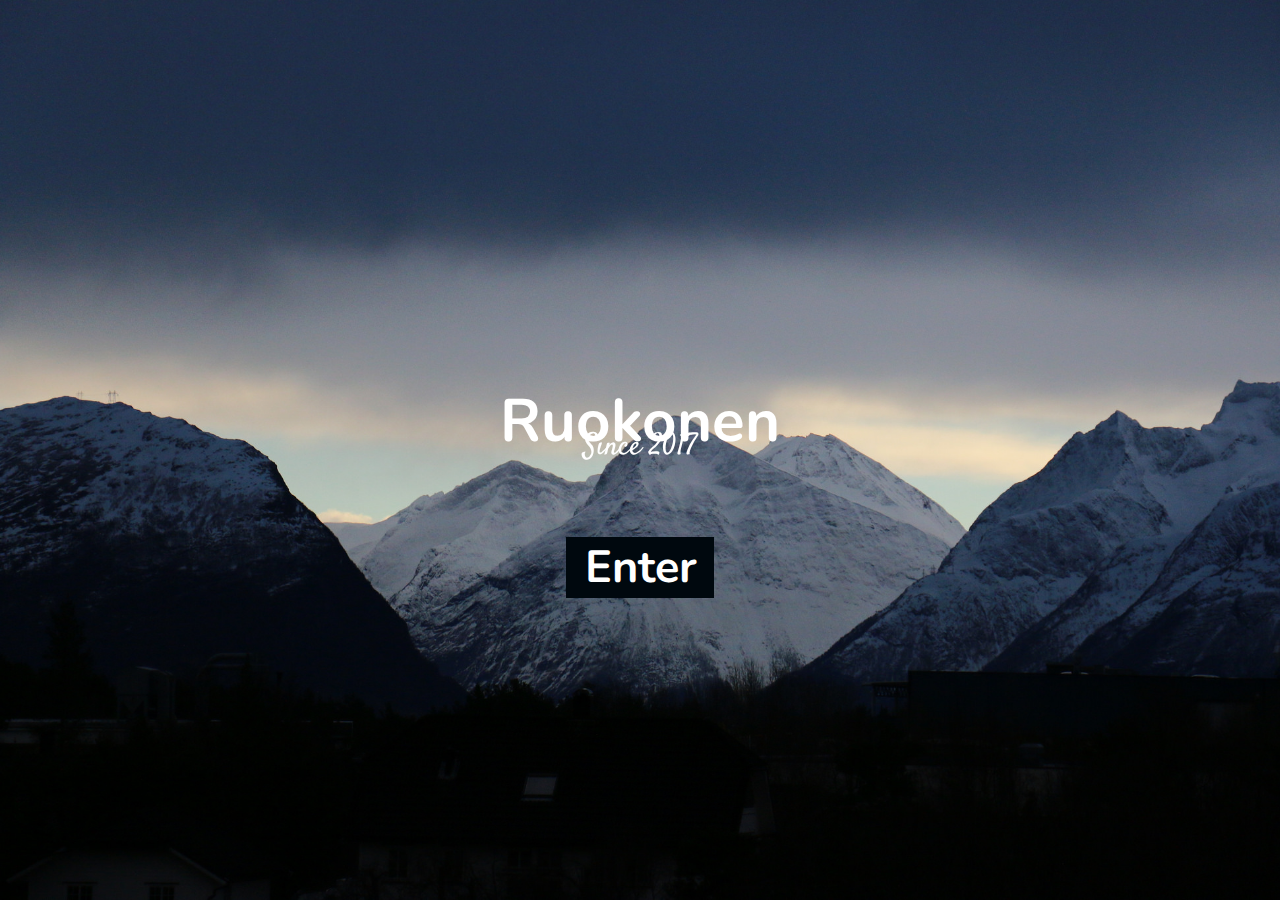
==== index.html @ 566671d4 "Add files via upload" ====
<html>
	<head>
		<title> Company Ex </title>
	  <link rel="stylesheet" type="text/css" href="style.css">
	  <script src="https://ajax.googleapis.com/ajax/libs/jquery/3.1.1/jquery.min.js"></script>
		<script type="text/javascript" src="script.js"></script>
		<link href="https://fonts.googleapis.com/css?family=Montserrat|Nunito|Satisfy" rel="stylesheet">
	</head>
	
	<body>
	
		<div class= "header">
			<div id = "headertext">
				<h2> Ruokonen <h2>
			</div>
		</div>
		
		<a href="info.html">
			<div class = "enterbutton">
				<h2> Enter <h2>
			</div>
		</a>
		
		<div class="undertext">
			<p>Since 2017<p>
		</div>
	
	</body>

</html>
---- style.css ----
.header {
	background-color: rgba(74,117,150,.0);
	height: 280px;
  width: 100%;
	position: relative;
	top:300px;
	animation-name: bgfade;
  animation-duration: 3s;
	animation-delay: 0.5s;
	animation-fill-mode: forwards;

}

#headertext {
	font-family: 'Nunito', sans-serif; 
	font-size: 40px;
	color: white;
	position: relative;
	text-align: center;
	padding: 30px;
	margin: 0 auto;
	
}

body{
	background: url("tones.jpg");;
	background-repeat: no-repeat;
	background-size: cover;
	margin: 0px;
	text-align: center;
	position:absolute;
	left:0px; 
	right:0px; 
	top:0px;
	bottom:0px;
	
}

.enterbutton{
	font-family: 'Nunito', sans-serif; 
	font-size: 30px;
	width:140px;
	position: relative;
  margin: auto;
	top: 220px;
	display: block;
	color: white;
	padding: 0 3px 0 5px;
	background-color: #00080E;
	text-align: center;


	
	
}

.undertext {
	font-family: 'Satisfy', cursive;
  font-size: 30px;
	width:100%;
	color: white;
	position: fixed;
	padding 20px;
  margin: 0 auto 0 auto;
	top: 44%;px;
  
	
}

a:link, a:visited { 
	color: inherit;
	text-decoration: none;
}

@keyframes bgfade {
    from {background-color: rgba(74,117,150,.0);}
    to {background-color: rgba(74,117,150,.30);}
}
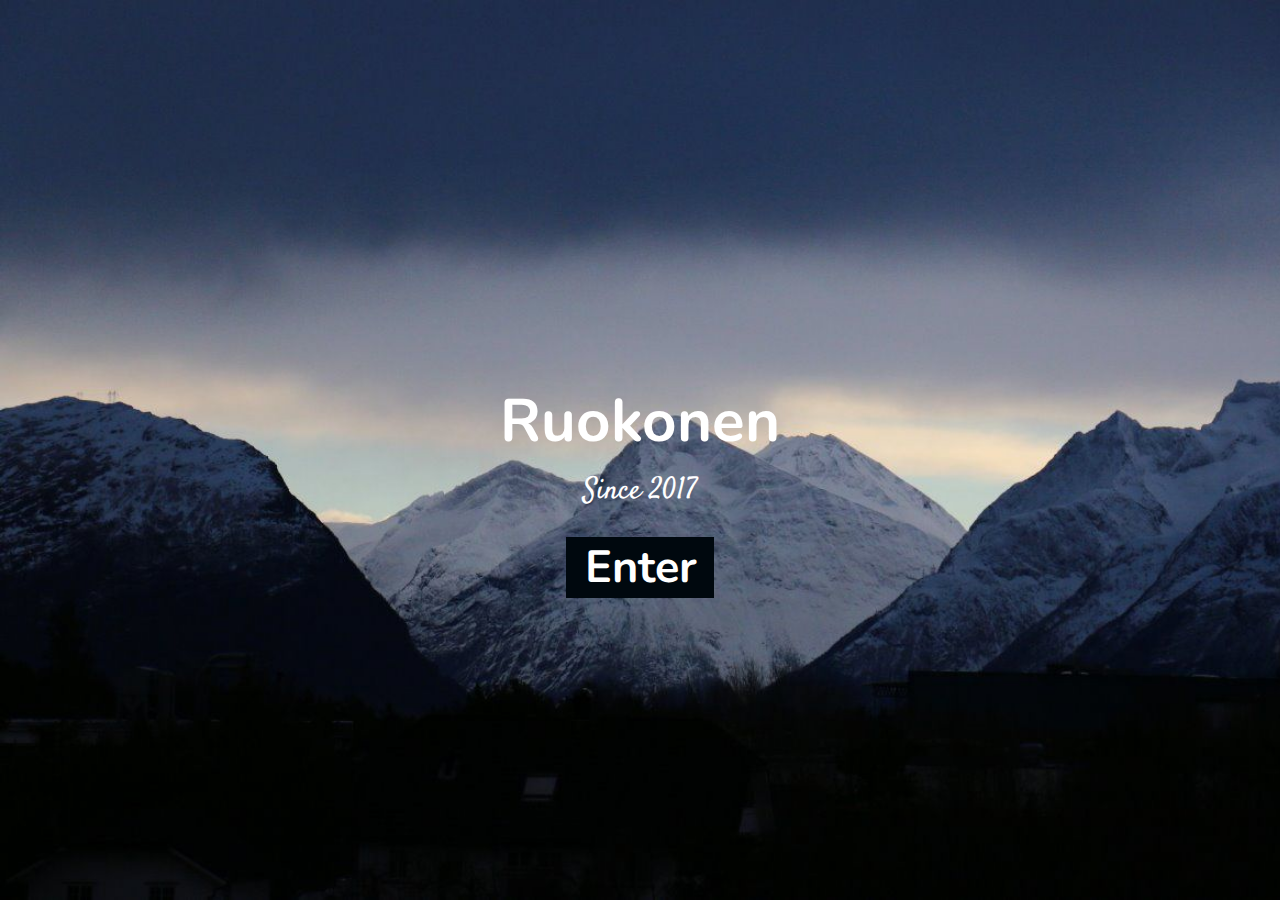
==== commit ebcf4aee: "Add files via upload" ====
--- a/index.html
+++ b/index.html
@@ -8,7 +8,7 @@
 	</head>
 	
 	<body>
-	
+	<div class= "main">
 		<div class= "header">
 			<div id = "headertext">
 				<h2> Ruokonen <h2>
@@ -24,6 +24,7 @@
 		<div class="undertext">
 			<p>Since 2017<p>
 		</div>
+		</div>
 	
 	</body>
 
--- a/style.css
+++ b/style.css
@@ -22,7 +22,7 @@
 	
 }
 
-body{
+.main{
 	background: url("tones.jpg");;
 	background-repeat: no-repeat;
 	background-size: cover;
@@ -34,6 +34,10 @@
 	top:0px;
 	bottom:0px;
 	
+}
+
+.body {
+	margin: 0px;
 }
 
 .enterbutton{
@@ -59,10 +63,10 @@
   font-size: 30px;
 	width:100%;
 	color: white;
-	position: fixed;
+	position: absolute;
 	padding 20px;
   margin: 0 auto 0 auto;
-	top: 44%;px;
+	top: 440;px;
   
 	
 }
@@ -74,6 +78,85 @@
 
 @keyframes bgfade {
     from {background-color: rgba(74,117,150,.0);}
-    to {background-color: rgba(74,117,150,.30);}
+    to {background-color: rgba(74,117,150,.60);}
 }
 
+
+
+
+
+.question {
+	background-color: white;
+	height: 280px;
+  width: 30%;
+	position: relative;
+	margin: auto;
+	font-family: 'Nunito', sans-serif; 
+	padding-bottom: 10px;
+	
+}
+
+.question h2{
+	padding: 12px;
+	background: rgba(74,117,150,0);
+	display: block;
+	animation-name: bgfade;
+  animation-duration: 3s;
+	animation-delay: 0.5s;
+	animation-fill-mode: forwards;
+	
+	
+}
+
+.question p {
+	padding: 12px;
+	padding-top:6px;
+	font-family: 'Overpass', sans-serif;
+	font-size: 18px;
+	margin: 10px;
+}
+
+.info {
+	background: url("retina_wood.jpg");
+	background-size: 100%;
+	background-size: cover;
+	margin: 0px;
+	text-align: center;
+	position:absolute;
+	
+	
+}
+
+.header2 {
+	background: rgba(74,117,150,.0);
+	height: 280px;
+  width: 100%;
+	position: relative;
+	animation-name: bgfade;
+	animation-duration: 3s;
+	animation-delay: 0.5s;
+	animation-fill-mode: forwards;
+	
+}
+#htext {
+	font-family: 'Nunito', sans-serif; 
+	font-size: 40px;
+	color: white;
+	position: relative;
+	text-align: center;
+	padding: 30px;
+	margin: 0 auto;
+}
+
+.downheader {
+	background: rgba(74,117,150,.0);
+	height: 120px;
+  width: 100%;
+	position: relative;
+	top: 1210px;
+	animation-name: bgfade;
+	animation-duration: 3s;
+	animation-delay: 0.5s;
+	animation-fill-mode: forwards
+}
+
